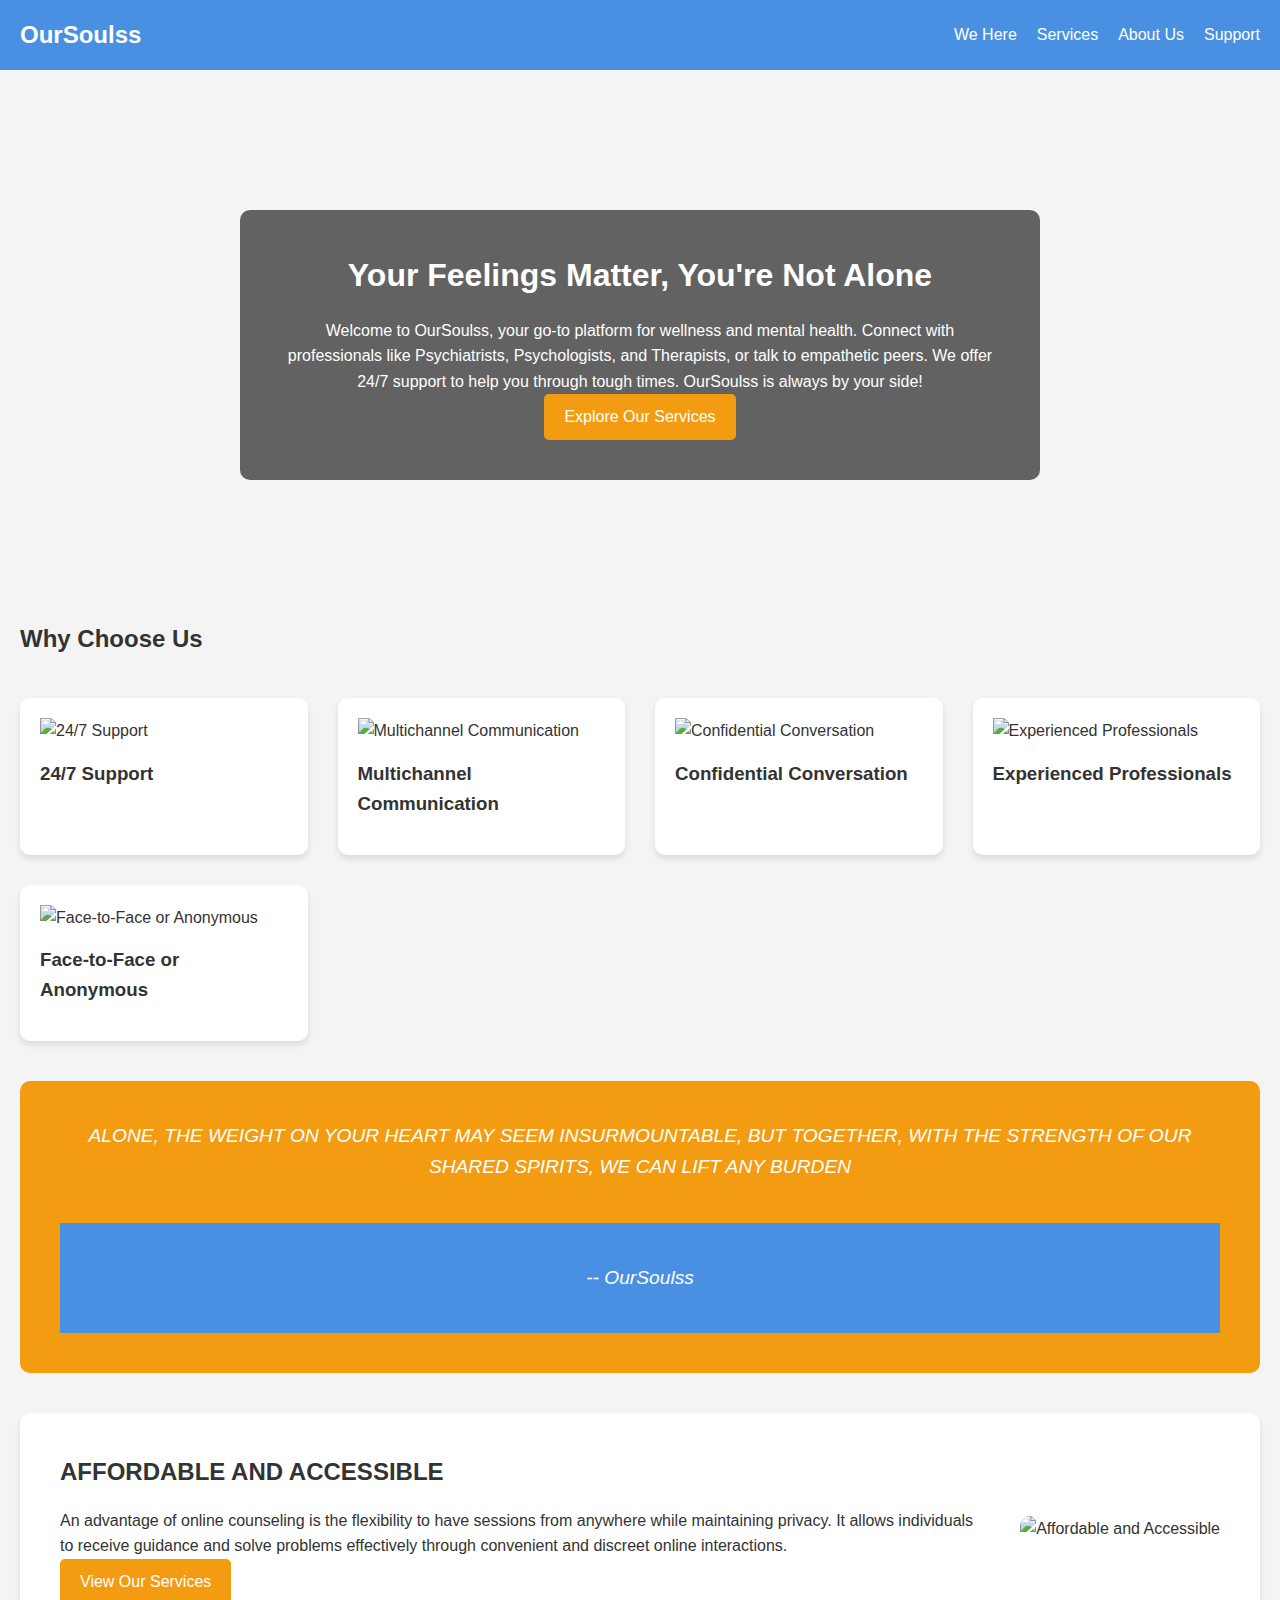
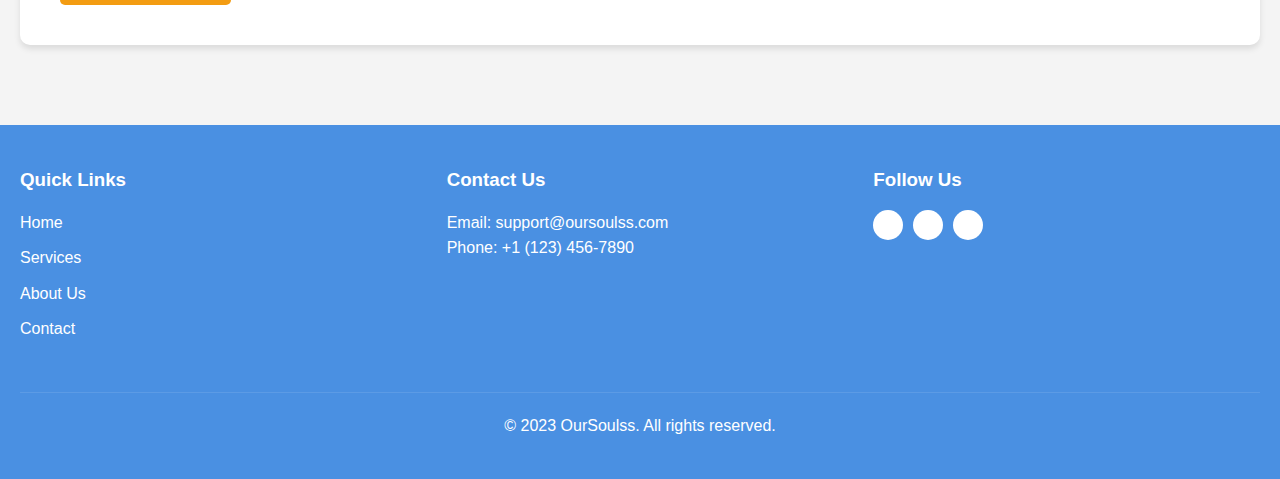
==== index.html @ 138792b9 "Initial commit" ====
<!DOCTYPE html>
<html lang="en">
<head>
    <meta charset="UTF-8">
    <meta name="viewport" content="width=device-width, initial-scale=1.0">
    <title>OurSoulss - Your Mental Health Support</title>
    <link rel="stylesheet" href="styles.css">
</head>
<body>
    <header>
        <nav>
            <div class="logo">OurSoulss</div>
            <div class="menu-toggle" id="mobile-menu">
                <span></span>
                <span></span>
                <span></span>
            </div>
            <ul class="nav-links">
                <li><a href="index.html">We Here</a></li>
                <li><a href="services.html">Services</a></li>
                <li><a href="about.html">About Us</a></li>
                <li><a href="contact.html">Support</a></li>
            </ul>
        </nav>
    </header>

    <main>
        <section class="hero">
            <div class="hero-content">
                <h1>Your Feelings Matter, You're Not Alone</h1>
                <p>Welcome to OurSoulss, your go-to platform for wellness and mental health. Connect with professionals like Psychiatrists, Psychologists, and Therapists, or talk to empathetic peers. We offer 24/7 support to help you through tough times. OurSoulss is always by your side!</p>
                <a href="services.html" class="cta-button">Explore Our Services</a>
            </div>
        </section>

        <section id="why-choose-us">
            <h2>Why Choose Us</h2>
            <div class="features">
                <div class="feature" data-content="Our dedicated team is available around the clock to provide immediate emotional support and consolation.">
                    <img src="https://i.ibb.co/bRgv559/1-front-image-1st.png" alt="24/7 Support" class="feature-icon">
                    <h3>24/7 Support</h3>
                </div>
                <div class="feature" data-content="Connect with us through calls, texts or online chats. Choose the medium that you're most comfortable with.">
                    <img src="https://i.ibb.co/bRgv559/1-front-image-1st.png" alt="Multichannel Communication" class="feature-icon">
                    <h3>Multichannel Communication</h3>
                </div>
                <div class="feature" data-content="Your privacy is our priority. All conversations are confidential, ensuring a safe and secure environment.">
                    <img src="https://i.ibb.co/bRgv559/1-front-image-1st.png" alt="Confidential Conversation" class="feature-icon">
                    <h3>Confidential Conversation</h3>
                </div>
                <div class="feature" data-content="Our team consists of trained professionals who are equipped to provide empathetic and effective support.">
                    <img src="https://i.ibb.co/bRgv559/1-front-image-1st.png" alt="Experienced Professionals" class="feature-icon">
                    <h3>Experienced Professionals</h3>
                </div>
                <div class="feature" data-content="Engage in face-to-face sessions with our therapists for direct interaction via video, or choose anonymous sessions for indirect interaction through audio, ensuring your privacy.">
                    <img src="https://i.ibb.co/bRgv559/1-front-image-1st.png" alt="Face-to-Face or Anonymous" class="feature-icon">
                    <h3>Face-to-Face or Anonymous</h3>
                   </div>
            </div>
        </section>

        <section id="quote" class="quote">
            <blockquote>
                ALONE, THE WEIGHT ON YOUR HEART MAY SEEM INSURMOUNTABLE, BUT TOGETHER, WITH THE STRENGTH OF OUR SHARED SPIRITS, WE CAN LIFT ANY BURDEN
                <footer>-- OurSoulss</footer>
            </blockquote>
        </section>

        <section id="affordable" class="affordable">
            <div class="affordable-content">
                <h2>AFFORDABLE AND ACCESSIBLE</h2>
                <p>An advantage of online counseling is the flexibility to have sessions from anywhere while maintaining privacy. It allows individuals to receive guidance and solve problems effectively through convenient and discreet online interactions.</p>
                <a href="services.html" class="cta-button">View Our Services</a>
            </div>
            <img src="https://i.ibb.co/VHLKr3v/6-affordable-accessable.png" alt="Affordable and Accessible" class="affordable-image">
        </section>
    </main>

    <footer>
        <div class="footer-content">
            <div class="footer-section">
                <h3>Quick Links</h3>
                <ul>
                    <li><a href="index.html">Home</a></li>
                    <li><a href="services.html">Services</a></li>
                    <li><a href="about.html">About Us</a></li>
                    <li><a href="contact.html">Contact</a></li>
                </ul>
            </div>
            <div class="footer-section">
                <h3>Contact Us</h3>
                <p>Email: support@oursoulss.com</p>
                <p>Phone: +1 (123) 456-7890</p>
            </div>
            <div class="footer-section">
                <h3>Follow Us</h3>
                <div class="social-icons">
                    <a href="#" class="social-icon">FB</a>
                    <a href="#" class="social-icon">TW</a>
                    <a href="#" class="social-icon">IG</a>
                </div>
            </div>
        </div>
        <p class="copyright">&copy; 2023 OurSoulss. All rights reserved.</p>
    </footer>

    <script src="script.js"></script>
</body>
</html>
---- styles.css ----
:root {
    --primary-color: #4a90e2;
    --secondary-color: #f39c12;
    --text-color: #333;
    --background-color: #f4f4f4;
    --card-background: #ffffff;
}

* {
    margin: 0;
    padding: 0;
    box-sizing: border-box;
}

body {
    font-family: Arial, sans-serif;
    line-height: 1.6;
    color: var(--text-color);
    background-color: var(--background-color);
}

.container {
    width: 90%;
    max-width: 1200px;
    margin: 0 auto;
    padding: 0 20px;
}

header {
    background-color: var(--primary-color);
    color: white;
    padding: 1rem 0;
    position: sticky;
    top: 0;
    z-index: 1000;
}

nav {
    display: flex;
    justify-content: space-between;
    align-items: center;
    padding: 0 20px;
}

.logo {
    font-size: 1.5rem;
    font-weight: bold;
}

.menu-toggle {
    display: none;
    flex-direction: column;
    cursor: pointer;
}

.menu-toggle span {
    height: 3px;
    width: 25px;
    background-color: white;
    margin-bottom: 4px;
    transition: all 0.3s ease;
}

.nav-links {
    display: flex;
    list-style: none;
}

.nav-links li {
    margin-left: 20px;
}

.nav-links li a {
    color: white;
    text-decoration: none;
    transition: color 0.3s ease;
}

.nav-links li a:hover {
    color: var(--secondary-color);
}

main {
    padding: 40px 20px;
}

h1, h2, h3 {
    margin-bottom: 1rem;
}

.hero {
    background-image: url('https://i.ibb.co/bRgv559/1-front-image-1st.png');
    background-size: cover;
    background-position: center;
    color: white;
    text-align: center;
    padding: 100px 0;
    margin-bottom: 40px;
}

.hero-content {
    background-color: rgba(0, 0, 0, 0.6);
    padding: 40px;
    border-radius: 10px;
    max-width: 800px;
    margin: 0 auto;
}

.cta-button {
    display: inline-block;
    background-color: var(--secondary-color);
    color: white;
    padding: 10px 20px;
    text-decoration: none;
    border-radius: 5px;
    transition: background-color 0.3s ease;
    border: none;
    cursor: pointer;
    font-size: 1rem;
}

.cta-button:hover {
    background-color: #e67e22;
}

.features {
    display: grid;
    grid-template-columns: repeat(auto-fit, minmax(250px, 1fr));
    gap: 30px;
    margin-top: 40px;
}

.feature {
    background-color: var(--card-background);
    padding: 20px;
    border-radius: 10px;
    box-shadow: 0 4px 6px rgba(0, 0, 0, 0.1);
    transition: all 0.3s ease;
    position: relative;
    overflow: hidden;
}

.feature:hover {
    transform: translateY(-5px);
}

.feature::before {
    content: attr(data-content);
    position: absolute;
    top: 0;
    left: 0;
    width: 100%;
    height: 100%;
    background-color: var(--secondary-color);
    color: white;
    display: flex;
    align-items: center;
    justify-content: center;
    padding: 20px;
    opacity: 0;
    transition: opacity 0.3s ease;
    pointer-events: none;
}

.feature:hover::before {
    opacity: 1;
}

.feature-icon {
    width: 60px;
    height: 60px;
    margin-bottom: 15px;
}

.quote {
    background-color: var(--secondary-color);
    color: white;
    padding: 40px;
    margin: 40px 0;
    text-align: center;
    font-style: italic;
    font-size: 1.2rem;
    border-radius: 10px;
    transition: transform 0.3s ease;
}

.quote:hover {
    transform: scale(1.05);
}

.affordable {
    display: flex;
    align-items: center;
    gap: 40px;
    margin-top: 40px;
    background-color: var(--card-background);
    padding: 40px;
    border-radius: 10px;
    box-shadow: 0 4px 6px rgba(0, 0, 0, 0.1);
}

.affordable-content {
    flex: 1;
}

.affordable-image {
    max-width: 50%;
    border-radius: 10px;
}

.service-cards {
    display: grid;
    grid-template-columns: repeat(auto-fit, minmax(300px, 1fr));
    gap: 30px;
    margin-top: 40px;
}

.service-card {
    background-color: var(--card-background);
    padding: 20px;
    border-radius: 10px;
    box-shadow: 0 4px 6px rgba(0, 0, 0, 0.1);
    transition: all 0.3s ease;
}

.service-card:hover {
    transform: translateY(-5px);
}

.service-image {
    width: 100%;
    height: 200px;
    object-fit: cover;
    border-radius: 10px;
    margin-bottom: 20px;
}

.service-tagline {
    font-style: italic;
    color: var(--primary-color);
    margin-bottom: 10px;
}

.service-details {
    max-height: 0;
    overflow: hidden;
    transition: max-height 0.3s ease;
}

.service-card:hover .service-details {
    max-height: 1000px;
}

.price {
    margin-top: 20px;
    font-weight: bold;
    color: var(--primary-color);
}

.contact-container {
    display: flex;
    gap: 40px;
    margin-top: 40px;
}

.contact-form, .contact-info {
    flex: 1;
    background-color: var(--card-background);
    padding: 30px;
    border-radius: 10px;
    box-shadow: 0 4px 6px rgba(0, 0, 0, 0.1);
}

.contact-form form {
    display: grid;
    gap: 20px;
}

.contact-form input,
.contact-form textarea {
    width: 100%;
    padding: 10px;
    border: 1px solid #ddd;
    border-radius: 5px;
}

.map-container {
    margin-top: 20px;
}

.map-placeholder {
    width: 100%;
    border-radius: 10px;
}

footer {
    background-color: var(--primary-color);
    color: white;
    padding: 40px 20px;
    margin-top: 40px;
}

.footer-content {
    display: flex;
    justify-content: space-between;
    flex-wrap: wrap;
    gap: 40px;
}

.footer-section {
    flex: 1;
    min-width: 200px;
}

.footer-section h3 {
    margin-bottom: 15px;
}

.footer-section ul {
    list-style: none;
}

.footer-section ul li {
    margin-bottom: 10px;
}

.footer-section a {
    color: white;
    text-decoration: none;
}

.social-icons {
    display: flex;
    gap: 10px;
}

.social-icon {
    background-color: white;
    color: var(--primary-color);
    width: 30px;
    height: 30px;
    display: flex;
    align-items: center;
    justify-content: center;
    border-radius: 50%;
    text-decoration: none;
    font-weight: bold;
}

.copyright {
    text-align: center;
    margin-top: 40px;
    padding-top: 20px;
    border-top: 1px solid rgba(255, 255, 255, 0.1);
}

@media (max-width: 768px) {
    .menu-toggle {
        display: flex;
    }

    .nav-links {
        display: none;
        flex-direction: column;
        position: absolute;
        top: 60px;
        left: 0;
        width: 100%;
        background-color: var(--primary-color);
        padding: 20px;
    }

    .nav-links.active {
        display: flex;
    }

    .nav-links li {
        margin: 10px 0;
    }

    .affordable {
        flex-direction: column;
    }

    .affordable-image {
        max-width: 100%;
    }

    .contact-container {
        flex-direction: column;
    }

    .hero-content {
        padding: 20px;
    }

    .features {
        grid-template-columns: 1fr;
    }

    .service-cards {
        grid-template-columns: 1fr;
    }
}
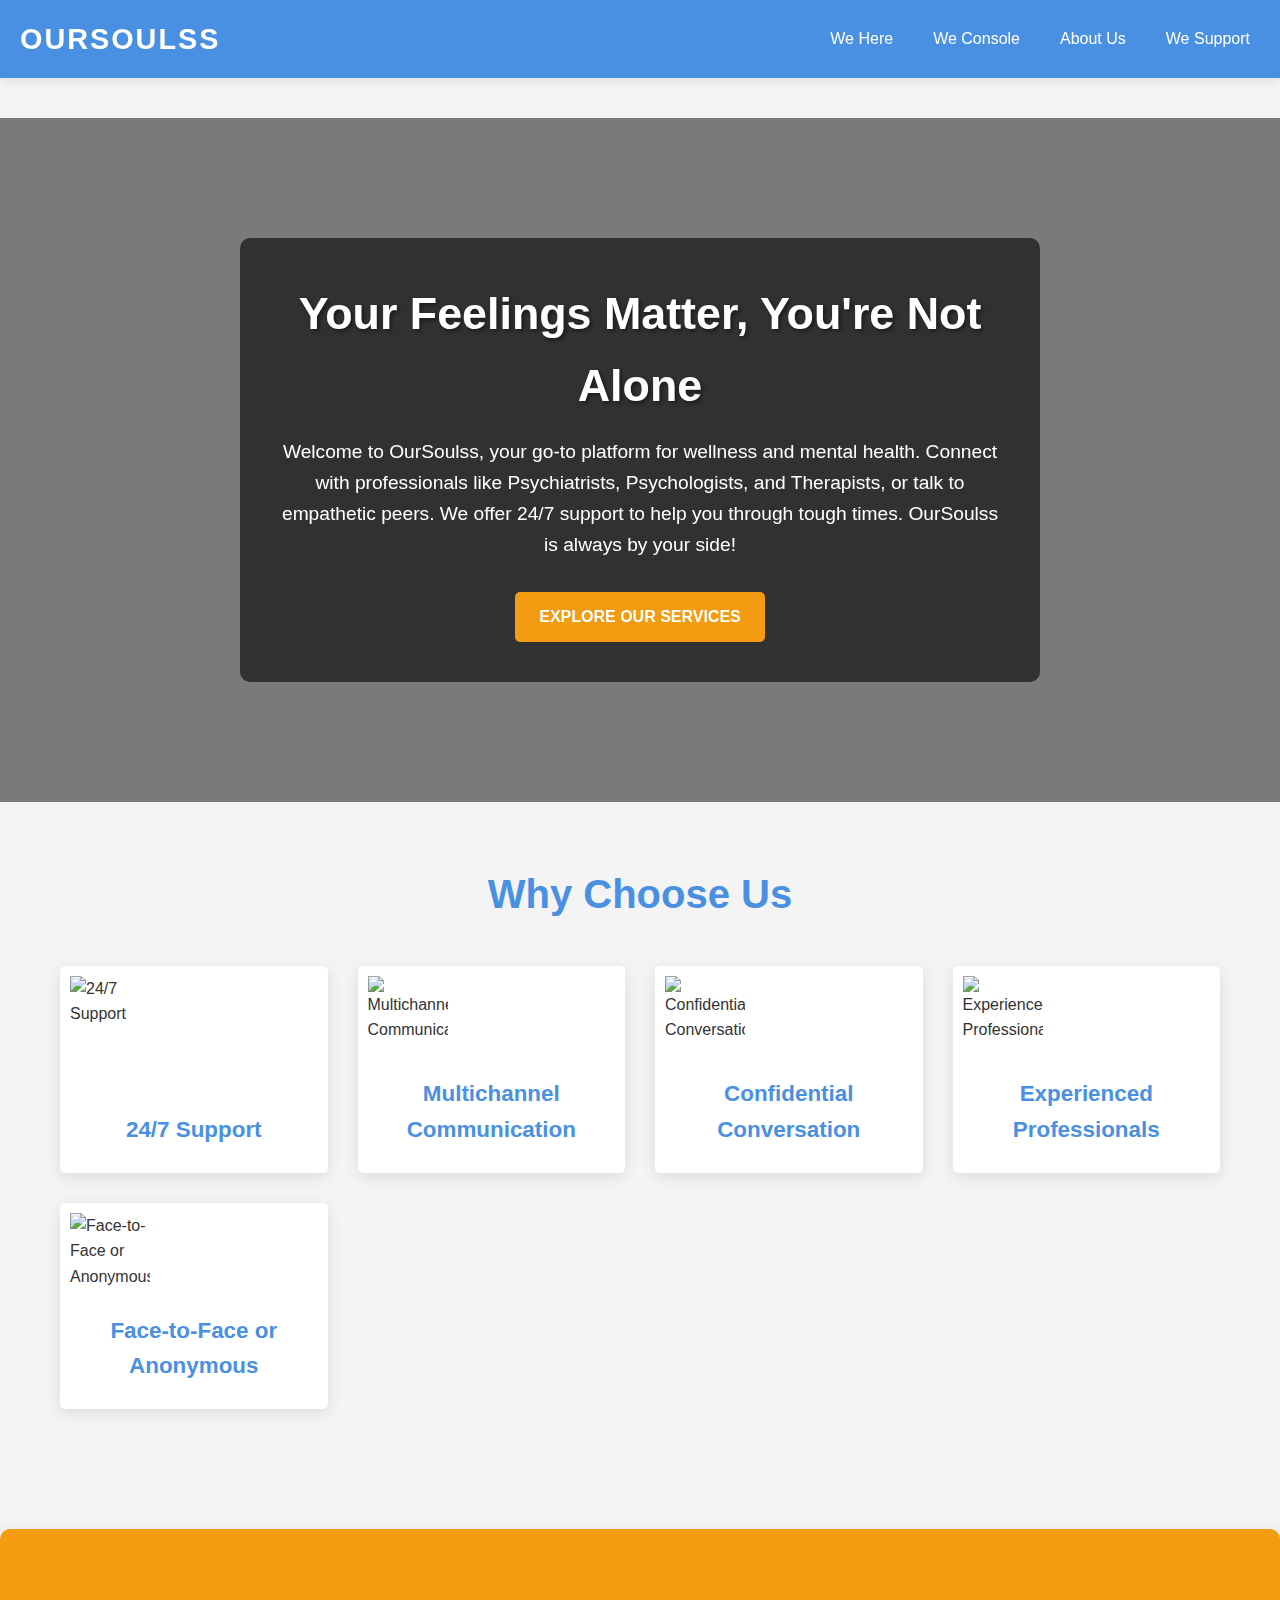
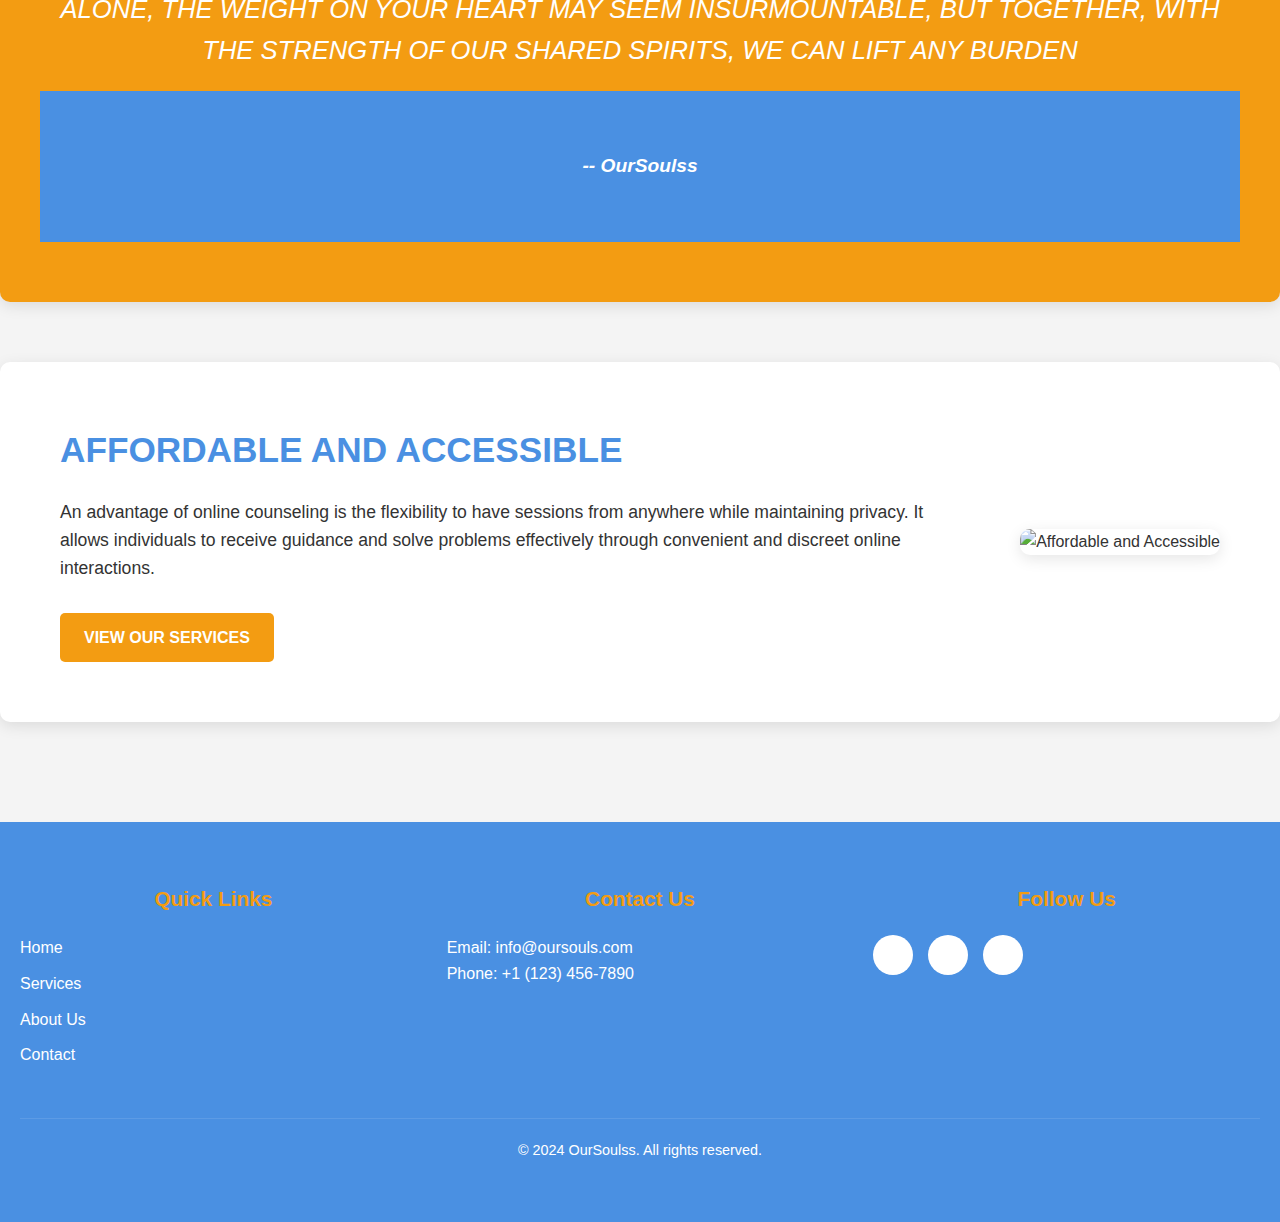
==== commit c2eae980: "Updated ui" ====
--- a/index.html
+++ b/index.html
@@ -5,6 +5,7 @@
     <meta name="viewport" content="width=device-width, initial-scale=1.0">
     <title>OurSoulss - Your Mental Health Support</title>
     <link rel="stylesheet" href="styles.css">
+    <script src="https://kit.fontawesome.com/your-fontawesome-kit.js" crossorigin="anonymous"></script>
 </head>
 <body>
     <header>
@@ -17,9 +18,9 @@
             </div>
             <ul class="nav-links">
                 <li><a href="index.html">We Here</a></li>
-                <li><a href="services.html">Services</a></li>
+                <li><a href="services.html">We Console</a></li>
                 <li><a href="about.html">About Us</a></li>
-                <li><a href="contact.html">Support</a></li>
+                <li><a href="contact.html">We Support</a></li>
             </ul>
         </nav>
     </header>
@@ -34,28 +35,30 @@
         </section>
 
         <section id="why-choose-us">
-            <h2>Why Choose Us</h2>
-            <div class="features">
-                <div class="feature" data-content="Our dedicated team is available around the clock to provide immediate emotional support and consolation.">
-                    <img src="https://i.ibb.co/bRgv559/1-front-image-1st.png" alt="24/7 Support" class="feature-icon">
-                    <h3>24/7 Support</h3>
+            <div class="container">
+                <h2>Why Choose Us</h2>
+                <div class="features">
+                    <div class="feature" data-content="Our dedicated team is available around the clock to provide immediate emotional support and consolation.">
+                        <img src="https://i.ibb.co/bRgv559/1-front-image-1st.png" alt="24/7 Support" class="feature-icon">
+                        <h3>24/7 Support</h3>
+                    </div>
+                    <div class="feature" data-content="Connect with us through calls, text or online chat. Choose a medium that you're most comfortable with.">
+                        <img src="https://i.ibb.co/bRgv559/1-front-image-1st.png" alt="Multichannel Communication" class="feature-icon">
+                        <h3>Multichannel Communication</h3>
+                    </div>
+                    <div class="feature" data-content="Your privacy is our priority. All conversations are confidential, ensuring a safe and secure environment.">
+                        <img src="https://i.ibb.co/bRgv559/1-front-image-1st.png" alt="Confidential Conversation" class="feature-icon">
+                        <h3>Confidential Conversation</h3>
+                    </div>
+                    <div class="feature" data-content="Our team consists of trained professionals who are equipped to provide empathetic and effective support.">
+                        <img src="https://i.ibb.co/bRgv559/1-front-image-1st.png" alt="Experienced Professionals" class="feature-icon">
+                        <h3>Experienced Professionals</h3>
+                    </div>
+                    <div class="feature" data-content="Engage in face-to-face sessions with our therapists for direct interaction via video, or choose anonymous sessions for indirect interaction, ensuring your privacy.">
+                        <img src="https://i.ibb.co/bRgv559/1-front-image-1st.png" alt="Face-to-Face or Anonymous" class="feature-icon">
+                        <h3>Face-to-Face or Anonymous</h3>
+                    </div>
                 </div>
-                <div class="feature" data-content="Connect with us through calls, texts or online chats. Choose the medium that you're most comfortable with.">
-                    <img src="https://i.ibb.co/bRgv559/1-front-image-1st.png" alt="Multichannel Communication" class="feature-icon">
-                    <h3>Multichannel Communication</h3>
-                </div>
-                <div class="feature" data-content="Your privacy is our priority. All conversations are confidential, ensuring a safe and secure environment.">
-                    <img src="https://i.ibb.co/bRgv559/1-front-image-1st.png" alt="Confidential Conversation" class="feature-icon">
-                    <h3>Confidential Conversation</h3>
-                </div>
-                <div class="feature" data-content="Our team consists of trained professionals who are equipped to provide empathetic and effective support.">
-                    <img src="https://i.ibb.co/bRgv559/1-front-image-1st.png" alt="Experienced Professionals" class="feature-icon">
-                    <h3>Experienced Professionals</h3>
-                </div>
-                <div class="feature" data-content="Engage in face-to-face sessions with our therapists for direct interaction via video, or choose anonymous sessions for indirect interaction through audio, ensuring your privacy.">
-                    <img src="https://i.ibb.co/bRgv559/1-front-image-1st.png" alt="Face-to-Face or Anonymous" class="feature-icon">
-                    <h3>Face-to-Face or Anonymous</h3>
-                   </div>
             </div>
         </section>
 
@@ -89,19 +92,19 @@
             </div>
             <div class="footer-section">
                 <h3>Contact Us</h3>
-                <p>Email: support@oursoulss.com</p>
+                <p>Email: info@oursouls.com</p>
                 <p>Phone: +1 (123) 456-7890</p>
             </div>
             <div class="footer-section">
                 <h3>Follow Us</h3>
                 <div class="social-icons">
-                    <a href="#" class="social-icon">FB</a>
-                    <a href="#" class="social-icon">TW</a>
-                    <a href="#" class="social-icon">IG</a>
+                    <a href="#" class="social-icon"><i class="fab fa-facebook-f"></i></a>
+                    <a href="#" class="social-icon"><i class="fab fa-twitter"></i></a>
+                    <a href="#" class="social-icon"><i class="fab fa-instagram"></i></a>
                 </div>
             </div>
         </div>
-        <p class="copyright">&copy; 2023 OurSoulss. All rights reserved.</p>
+        <p class="copyright">&copy; 2024 OurSoulss. All rights reserved.</p>
     </footer>
 
     <script src="script.js"></script>
--- a/styles.css
+++ b/styles.css
@@ -13,14 +13,14 @@
 }
 
 body {
-    font-family: Arial, sans-serif;
+    font-family: 'Arial', sans-serif;
     line-height: 1.6;
     color: var(--text-color);
     background-color: var(--background-color);
 }
 
 .container {
-    width: 90%;
+    width: 100%;
     max-width: 1200px;
     margin: 0 auto;
     padding: 0 20px;
@@ -33,6 +33,7 @@
     position: sticky;
     top: 0;
     z-index: 1000;
+    box-shadow: 0 2px 10px rgba(0,0,0,0.1);
 }
 
 nav {
@@ -43,8 +44,10 @@
 }
 
 .logo {
-    font-size: 1.5rem;
+    font-size: 1.8rem;
     font-weight: bold;
+    text-transform: uppercase;
+    letter-spacing: 2px;
 }
 
 .menu-toggle {
@@ -73,19 +76,24 @@
 .nav-links li a {
     color: white;
     text-decoration: none;
-    transition: color 0.3s ease;
+    transition: all 0.3s ease;
+    font-weight: 500;
+    padding: 5px 10px;
+    border-radius: 5px;
 }
 
 .nav-links li a:hover {
+    background-color: rgba(255, 255, 255, 0.1);
     color: var(--secondary-color);
 }
 
 main {
-    padding: 40px 20px;
+    padding: 40px 0;
 }
 
 h1, h2, h3 {
     margin-bottom: 1rem;
+    text-align: center;
 }
 
 .hero {
@@ -94,54 +102,97 @@
     background-position: center;
     color: white;
     text-align: center;
-    padding: 100px 0;
-    margin-bottom: 40px;
+    padding: 120px 0;
+    position: relative;
+}
+
+.hero::before {
+    content: '';
+    position: absolute;
+    top: 0;
+    left: 0;
+    right: 0;
+    bottom: 0;
+    background: rgba(0, 0, 0, 0.5);
 }
 
 .hero-content {
-    background-color: rgba(0, 0, 0, 0.6);
-    padding: 40px;
-    border-radius: 10px;
+    position: relative;
     max-width: 800px;
     margin: 0 auto;
+    padding: 40px;
+    background-color: rgba(0, 0, 0, 0.6);
+    border-radius: 10px;
+    backdrop-filter: blur(5px);
+}
+
+.hero h1 {
+    font-size: 2.8rem;
+    margin-bottom: 1rem;
+    text-shadow: 2px 2px 4px rgba(0,0,0,0.5);
+}
+
+.hero p {
+    font-size: 1.2rem;
+    margin-bottom: 2rem;
 }
 
 .cta-button {
     display: inline-block;
     background-color: var(--secondary-color);
     color: white;
-    padding: 10px 20px;
+    padding: 12px 24px;
     text-decoration: none;
     border-radius: 5px;
-    transition: background-color 0.3s ease;
+    transition: all 0.3s ease;
     border: none;
     cursor: pointer;
     font-size: 1rem;
+    font-weight: bold;
+    text-transform: uppercase;
 }
 
 .cta-button:hover {
     background-color: #e67e22;
+    transform: translateY(-2px);
+    box-shadow: 0 4px 8px rgba(0,0,0,0.2);
+}
+
+#why-choose-us {
+    padding: 60px 0;
+}
+
+#why-choose-us h2 {
+    text-align: center;
+    font-size: 2.5rem;
+    margin-bottom: 40px;
+    color: var(--primary-color);
 }
 
 .features {
     display: grid;
     grid-template-columns: repeat(auto-fit, minmax(250px, 1fr));
     gap: 30px;
-    margin-top: 40px;
 }
 
 .feature {
     background-color: var(--card-background);
-    padding: 20px;
-    border-radius: 10px;
-    box-shadow: 0 4px 6px rgba(0, 0, 0, 0.1);
+    padding: 10px;
+    border-radius: 5px;
+    box-shadow: 0 4px 15px rgba(0, 0, 0, 0.1);
     transition: all 0.3s ease;
     position: relative;
     overflow: hidden;
+    text-align: start;
+    height: 100%;
+    display: flex;
+    flex-direction: column;
+    justify-content: space-between;
 }
 
 .feature:hover {
     transform: translateY(-5px);
+    box-shadow: 0 6px 20px rgba(0, 0, 0, 0.15);
 }
 
 .feature::before {
@@ -167,45 +218,92 @@
 }
 
 .feature-icon {
-    width: 60px;
-    height: 60px;
+    width: 80px;
+    height: 80px;
+    margin-bottom: 20px;
+}
+
+.feature h3 {
+    font-size: 1.4rem;
     margin-bottom: 15px;
+    color: var(--primary-color);
+}
+
+.feature p {
+    font-size: 1rem;
+    line-height: 1.5;
 }
 
 .quote {
     background-color: var(--secondary-color);
     color: white;
-    padding: 40px;
-    margin: 40px 0;
+    padding: 60px 40px;
+    margin: 60px 0;
     text-align: center;
     font-style: italic;
+    font-size: 1.6rem;
+    border-radius: 10px;
+    transition: transform 0.3s ease;
+    box-shadow: 0 4px 15px rgba(0, 0, 0, 0.1);
+}
+
+.quote:hover {
+    transform: scale(1.02);
+}
+
+.quote footer {
+    margin-top: 20px;
     font-size: 1.2rem;
-    border-radius: 10px;
-    transition: transform 0.3s ease;
-}
-
-.quote:hover {
-    transform: scale(1.05);
+    font-weight: bold;
 }
 
 .affordable {
     display: flex;
     align-items: center;
-    gap: 40px;
-    margin-top: 40px;
+    gap: 60px;
+    margin-top: 60px;
     background-color: var(--card-background);
-    padding: 40px;
-    border-radius: 10px;
-    box-shadow: 0 4px 6px rgba(0, 0, 0, 0.1);
+    padding: 60px;
+    border-radius: 10px;
+    box-shadow: 0 4px 15px rgba(0, 0, 0, 0.1);
 }
 
 .affordable-content {
     flex: 1;
 }
 
+.affordable-content h2 {
+    font-size: 2.2rem;
+    color: var(--primary-color);
+    margin-bottom: 20px;
+    text-align: left;
+}
+
+.affordable-content p {
+    font-size: 1.1rem;
+    margin-bottom: 30px;
+}
+
 .affordable-image {
     max-width: 50%;
     border-radius: 10px;
+    transition: transform 0.3s ease;
+    box-shadow: 0 4px 15px rgba(0, 0, 0, 0.1);
+}
+
+.affordable-image:hover {
+    transform: scale(1.05);
+}
+
+#services {
+    padding: 60px 0;
+    text-align: center;
+}
+
+#services h2 {
+    font-size: 2.5rem;
+    color: var(--primary-color);
+    margin-bottom: 40px;
 }
 
 .service-cards {
@@ -217,14 +315,16 @@
 
 .service-card {
     background-color: var(--card-background);
-    padding: 20px;
-    border-radius: 10px;
-    box-shadow: 0 4px 6px rgba(0, 0, 0, 0.1);
+    padding: 30px;
+    border-radius: 10px;
+    box-shadow: 0 4px 15px rgba(0, 0, 0, 0.1);
     transition: all 0.3s ease;
+    text-align: left;
 }
 
 .service-card:hover {
     transform: translateY(-5px);
+    box-shadow: 0 6px 20px rgba(0, 0, 0, 0.15);
 }
 
 .service-image {
@@ -235,69 +335,198 @@
     margin-bottom: 20px;
 }
 
+.service-card h3 {
+    font-size: 1.8rem;
+    color: var(--primary-color);
+    margin-bottom: 15px;
+    text-align: left;
+}
+
 .service-tagline {
     font-style: italic;
-    color: var(--primary-color);
-    margin-bottom: 10px;
+    color: var(--secondary-color);
+    margin-bottom: 15px;
+    font-size: 1.1rem;
 }
 
 .service-details {
     max-height: 0;
     overflow: hidden;
-    transition: max-height 0.3s ease;
+    transition: max-height 0.5s ease;
 }
 
 .service-card:hover .service-details {
     max-height: 1000px;
+}
+
+.service-details p {
+    margin-bottom: 15px;
+}
+
+.service-details ul {
+    list-style-type: none;
+    padding-left: 20px;
+}
+
+.service-details li {
+    margin-bottom: 10px;
+    position: relative;
+}
+
+.service-details li::before {
+    content: '✓';
+    color: var(--secondary-color);
+    position: absolute;
+    left: -20px;
 }
 
 .price {
     margin-top: 20px;
     font-weight: bold;
     color: var(--primary-color);
-}
-
-.contact-container {
-    display: flex;
-    gap: 40px;
-    margin-top: 40px;
-}
-
-.contact-form, .contact-info {
-    flex: 1;
+    font-size: 1.2rem;
+}
+
+#contact {
+    padding: 60px 0;
+    text-align: center;
+}
+
+#contact h2 {
+    font-size: 2.5rem;
+    color: var(--primary-color);
+    margin-bottom: 40px;
+}
+
+.contact-info {
     background-color: var(--card-background);
-    padding: 30px;
-    border-radius: 10px;
-    box-shadow: 0 4px 6px rgba(0, 0, 0, 0.1);
-}
-
-.contact-form form {
-    display: grid;
-    gap: 20px;
-}
-
-.contact-form input,
-.contact-form textarea {
-    width: 100%;
-    padding: 10px;
-    border: 1px solid #ddd;
-    border-radius: 5px;
+    padding: 40px;
+    border-radius: 10px;
+    box-shadow: 0 4px 15px rgba(0, 0, 0, 0.1);
+    max-width: 600px;
+    margin: 0 auto;
+    text-align: left;
+}
+
+.contact-info h3 {
+    font-size: 1.8rem;
+    color: var(--primary-color);
+    margin-bottom: 20px;
+    text-align: left;
+}
+
+.contact-info p {
+    margin-bottom: 15px;
+    font-size: 1.1rem;
 }
 
 .map-container {
-    margin-top: 20px;
+    margin-top: 30px;
 }
 
 .map-placeholder {
     width: 100%;
-    border-radius: 10px;
+    height: 300px;
+    border-radius: 10px;
+    object-fit: cover;
+}
+
+#about {
+    padding: 60px 0;
+    text-align: center;
+}
+
+#about h2 {
+    font-size: 2.5rem;
+    color: var(--primary-color);
+    margin-bottom: 40px;
+}
+
+#about p {
+    font-size: 1.1rem;
+    max-width: 800px;
+    margin: 0 auto 40px;
+}
+
+.expert-cards {
+    display: grid;
+    grid-template-columns: repeat(auto-fit, minmax(300px, 1fr));
+    gap: 30px;
+    margin-top: 40px;
+}
+
+.expert-card {
+    background-color: var(--card-background);
+    border-radius: 10px;
+    box-shadow: 0 4px 15px rgba(0, 0, 0, 0.1);
+    overflow: hidden;
+    transition: all 0.3s ease;
+}
+
+.expert-card:hover {
+    transform: translateY(-5px);
+    box-shadow: 0 6px 20px rgba(0, 0, 0, 0.15);
+}
+
+.expert-image {
+    width: 100%;
+    height: 250px;
+    object-fit: cover;
+    object-position: top center;
+}
+
+.expert-card h3 {
+    font-size: 1.5rem;
+    margin: 20px 20px 10px;
+    color: var(--primary-color);
+    text-align: left;
+}
+
+.expert-card .role {
+    color: var(--secondary-color);
+    font-style: italic;
+    margin: 0 20px 15px;
+    font-size: 1.1rem;
+    text-align: left;
+}
+
+.expert-card h4 {
+    margin: 20px 20px 10px;
+    color: var(--primary-color);
+    text-align: left;
+}
+
+.expert-card ul {
+    list-style-type: none;
+    padding: 0 20px 20px;
+    text-align: left;
+}
+
+.expert-card li {
+    margin-bottom: 5px;
+    position: relative;
+    padding-left: 20px;
+}
+
+.expert-card li::before {
+    content: '•';
+    color: var(--secondary-color);
+    position: absolute;
+    left: 0;
+}
+
+.expert-card p {
+    padding: 0 20px 20px;
+    font-size: 1rem;
+    line-height: 1.6;
+    text-align: left;
 }
 
 footer {
     background-color: var(--primary-color);
     color: white;
-    padding: 40px 20px;
-    margin-top: 40px;
+    padding: 60px 20px;
+    margin-top: 60px;
 }
 
 .footer-content {
@@ -313,7 +542,9 @@
 }
 
 .footer-section h3 {
-    margin-bottom: 15px;
+    margin-bottom: 20px;
+    font-size: 1.3rem;
+    color: var(--secondary-color);
 }
 
 .footer-section ul {
@@ -327,24 +558,36 @@
 .footer-section a {
     color: white;
     text-decoration: none;
+    transition: color 0.3s ease;
+}
+
+.footer-section a:hover {
+    color: var(--secondary-color);
 }
 
 .social-icons {
     display: flex;
-    gap: 10px;
+    gap: 15px;
 }
 
 .social-icon {
     background-color: white;
     color: var(--primary-color);
-    width: 30px;
-    height: 30px;
+    width: 40px;
+    height: 40px;
     display: flex;
     align-items: center;
     justify-content: center;
     border-radius: 50%;
     text-decoration: none;
     font-weight: bold;
+    transition: all 0.3s ease;
+}
+
+.social-icon:hover {
+    background-color: var(--secondary-color);
+    color: white;
+    transform: translateY(-3px);
 }
 
 .copyright {
@@ -352,6 +595,7 @@
     margin-top: 40px;
     padding-top: 20px;
     border-top: 1px solid rgba(255, 255, 255, 0.1);
+    font-size: 0.9rem;
 }
 
 @media (max-width: 768px) {
@@ -386,10 +630,6 @@
         max-width: 100%;
     }
 
-    .contact-container {
-        flex-direction: column;
-    }
-
     .hero-content {
         padding: 20px;
     }
@@ -401,4 +641,8 @@
     .service-cards {
         grid-template-columns: 1fr;
     }
+
+    .expert-cards {
+        grid-template-columns: 1fr;
+    }
 }